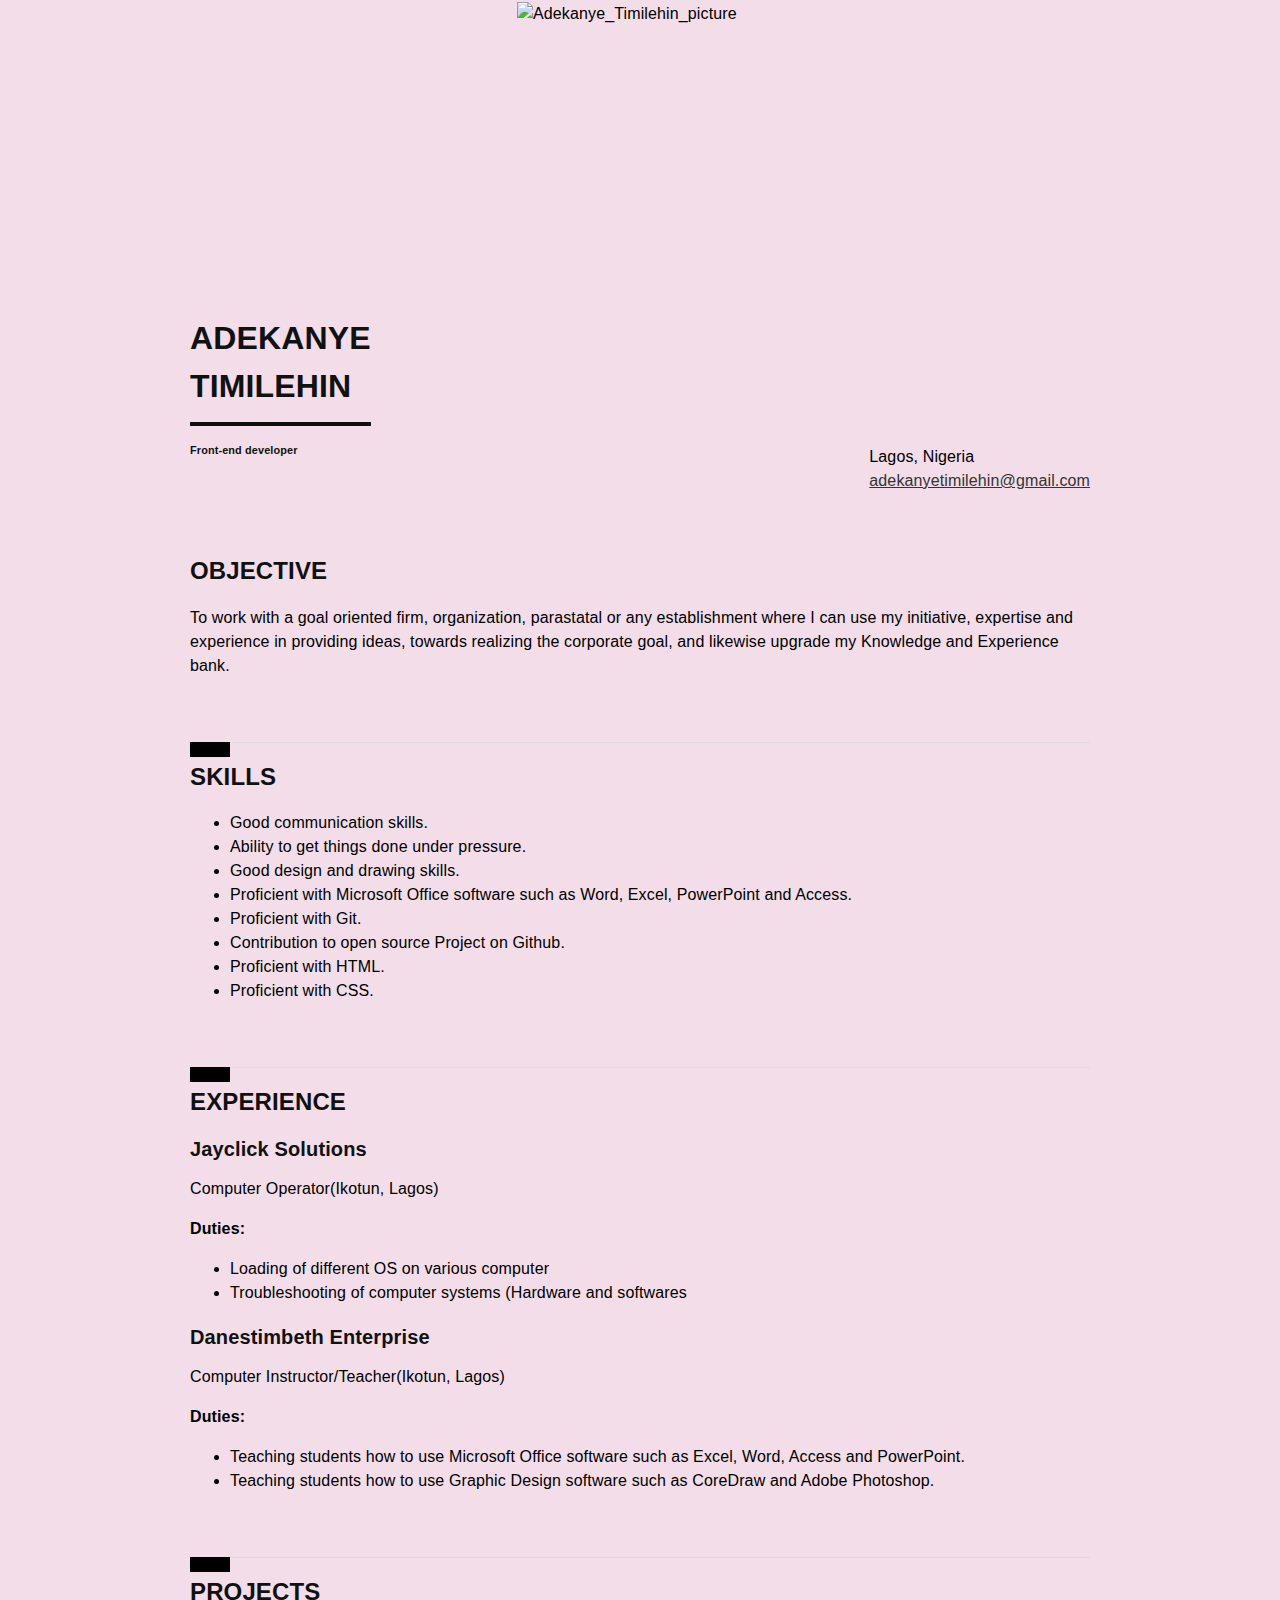
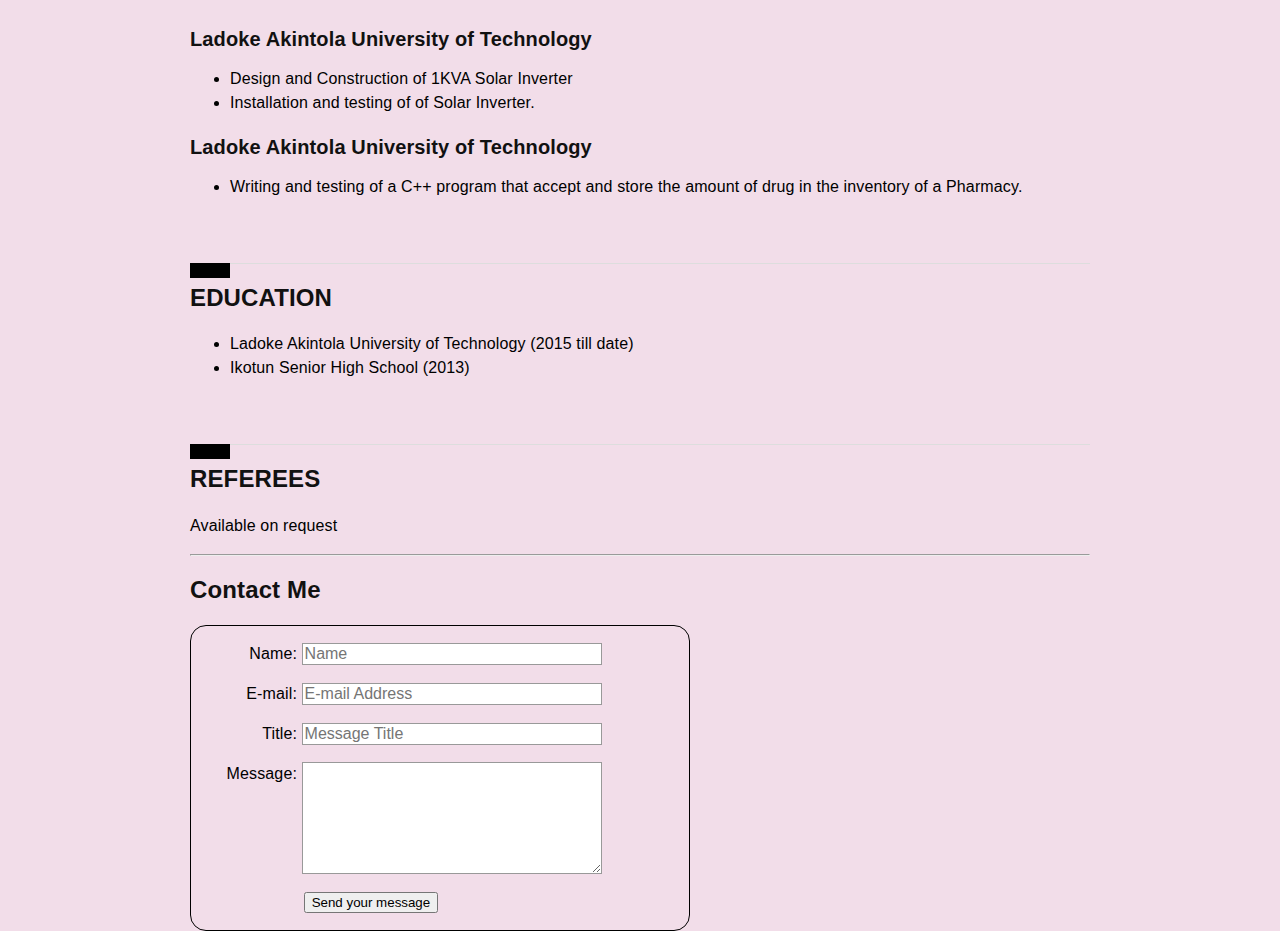
==== index.html @ 71247ec4 "change file name" ====
<!DOCTYPE html>
<html>
<head>
	<meta charset="UTF-8" />
    <meta name="viewport" content="width=device-width, initial-scale=1.0" />
    <meta http-equiv="X-UA-Compatible" content="ie=edge" />
	<title>Timilehin's CV</title>
	<link rel="stylesheet" type="text/css" href="style.css">
	<script type="text/javascript" src="formValidate.js"></script>
</head>

<body class="fullpage">
	<article class="l-Wrapper">
		<div class="l-Header">
			<img class="image" src="https://res.cloudinary.com/dfpljttj3/image/upload/v1554369022/IMG_20190126_131307_7.jpg" alt="Adekanye_Timilehin_picture" height="250" width="250"/>
		</div>
		<div class="l-Header">
    		<div class="l-Header-col">
      			<a href="#" target="_blank">
        		<h1 class="Title">
          		<span>ADEKANYE<br>Timilehin
          		</span>
          		<span class="Title-sub">Front-end developer
          		</span>
        		</h1>
      			</a>
    	</div>
    	<div>
      		<div>Lagos, Nigeria</div>
      		<div><a href="mailto:adekanyetimilehin@gmail.com" target="_blank">adekanyetimilehin@gmail.com</a></div>
    	</div>
  		</div>

		<section class="l-Section">
			<h2>OBJECTIVE</h2>
			<div>
			<p>To work with a goal oriented firm, organization, parastatal or any establishment where I can use my initiative, expertise and experience in providing ideas, towards realizing the corporate goal, and likewise upgrade my Knowledge and Experience bank.</p>
			</div>
		</section>


		<section class="l-Section">
			<h2>SKILLS</h2>
			<div>
				<ul>
				<li>Good communication skills.</li>
				<li>Ability to get things done under pressure.</li>
				<li>Good design and drawing skills.</li>
				<li>Proficient with Microsoft Office software such as Word, Excel, PowerPoint and Access.</li>
				<li>Proficient with Git.</li>
				<li>Contribution to open source Project on Github.</li>
				<li>Proficient with HTML.</li>
				<li>Proficient with CSS.</li>

				</ul>
			</div>
		</section>


		<section class="l-Section">
			<h2>EXPERIENCE</h2>
			<div>
			<h3>Jayclick Solutions</h3>
			<p>Computer Operator(Ikotun, Lagos)</p>
			<p><b>Duties:</b></p>
			<ul>
				<li>Loading of different OS on various computer</li>
				<li>Troubleshooting of computer systems (Hardware and softwares</li>
			</ul>

			<h3>Danestimbeth Enterprise</h3>
			<p>Computer Instructor/Teacher(Ikotun, Lagos)</p>
			<p><b>Duties:</b></p>
			<ul>
				<li>Teaching students how to use Microsoft Office software such as Excel, Word, Access and PowerPoint.</li>
				<li>Teaching students how to use Graphic Design software such as CoreDraw and Adobe Photoshop.</li>
			</ul>
			</div>
		</section>

		<section class="l-Section">
			<h2>PROJECTS</h2>
			<div>
			<h3>Ladoke Akintola University of Technology</h3>
			<ul>
				<li>Design and Construction of 1KVA Solar Inverter</li>
				<li>Installation and testing of of Solar Inverter.</li>
			</ul>

			<h3>Ladoke Akintola University of Technology</h3>
			<ul>
				<li>Writing and testing of a C++ program that accept and store the amount of drug in the inventory of a Pharmacy.</li>
			</ul>
			</div>
		</section>



		<section class="l-Section">
			<h2>EDUCATION</h2>
			<div>
			<ul>
				<li>Ladoke Akintola University of Technology (2015 till date)</li>
				<li>Ikotun Senior High School (2013)</li>
			</ul>
			</div>
		</section>


		<section class="l-Section">
			<h2>REFEREES</h2>
			<div>
				<p>Available on request</p>
				<hr>
			</div>
		</section>


		<section>
			<h2>Contact Me</h2>
			<form action="./submit.html" method="post">
			<div>
    			<label for="name">Name:</label>
    			<input type="text" id="name" name="user_name" placeholder="Name" required minlength="4">
  			</div>
  			
  			<div>
		    	<label for="mail">E-mail:</label>
		    	<input type="email" id="mail" name="user_mail" placeholder="E-mail Address" required>
  			</div>
 
   			<div>
		    	<label for="title">Title:</label>
		    	<input type="text" id="title" name="message_title" placeholder="Message Title" required>
  			</div>

  			<div>
		    	<label for="msg">Message:</label>
		    	<textarea id="msg" name="user_message" required minlength="20"></textarea>
  			</div>
			
			<div class="button">
  				<button type="submit">Send your message</button>
			</div>
			</form>
		</section>

	</article>
</body>
</html>
---- style.css ----
html {
	  font-family: sans-serif;
	  line-height: 1.15;
	  font-size: 62.5%;
    box-sizing: border-box;
    display: block;
    text-size-adjust: 90%;
  }

  head {
    display: none;
  }

  body {
    background-color: rgba(236, 207, 224, 0.7);
    font-size: 1.6rem;
    font-family: Helvetica, Arial, sans-serif;
    font-weight: normal;
    line-height: 1.5;
    letter-spacing: 0.008em;
    -webkit-font-smoothing: antialiased;
    display: block;
    min-width: 320px;
  }

  .image {
    margin: auto;
    padding: 2px;

  }


  .fullpage {
    padding-bottom: 0px;
    margin: 0px;
    display: flex;
    -webkit-box-orient: vertical;
    -webkit-box-direction: normal;
    flex-direction: column;
  }

  
  *, *:before, *:after {
    box-sizing: inherit;
  }

  
  .l-Wrapper {
    width: 80%;
    max-width: 90rem;
    margin-left: auto;
    margin-right: auto;
  }


  .l-Header {
    display: flex;
    justify-content: space-between;
    align-items: flex-end;
    min-width: 544px
    margin-top: 6.4rem;
    margin-bottom: 3.2rem;
    }


  .l-Header-col {
    margin-top: 3.2rem;
    margin-bottom: 3.2rem;
    }


  h1 {
	  color: #111;
	  margin: 0.67em 0px;
    }

  h2 {
    color: #111;
    line-height: 1.2;
    font-weight: 900;
    display: block;
    }  


  h3 {
    font-size: 2rem;
    margin-bottom: 0;
    color: #111;
    line-height: 1.2;
    font-weight: 900;
    display: block;
    }


  .Title {
  	font-family: Helvetica, Arial;
  	font-weight: 900;
    font-size: 45px
  	line-height: 1.1;
  	margin-top: 0;
  	margin-bottom: 0;
  	text-transform: uppercase;
  	display: inline-block;
  }  


  .Title-sub {
  	font-size: 0.34em;
  	letter-spacing: 0.16em
  	font-weight: 400;
  	text-transform: none;
  	display: block;
  	margin-top: 1.2rem;
  	padding-top: 1.6rem;
  	border-top: 0.45em solid; 
  } 




  a:active, a:hover {
  	outline-width: 0px; 
  }


  a {
  	color: #333;
  	background-color: transparent; 
  }


  a:hover .u-shadow {
  	text-shadow: -4px -4px 0 azure;
  }


  .u-shadow {
  	text-shadow: 4px 4px 0 #fa8072;
  	transition: text-shadow 0.2s ease-in-out;
  }

  .l-Section {
    margin-top: 6.4rem;
  }

  .l-Section + .l-Section{
    position: relative;
    border-top: 1px solid #ddd;
  }

.l-Section + .l-Section:before {
    content: "";
    font-size: 8vw;
    position: absolute;
    top: -0.1rem;
    border-top: 0.153em solid;
    width: 4rem;
}



form {
  width: 500px;
  padding: 1em;
  border: 1px solid #000;
  border-radius: 1em;
}


form div + div {
  margin-top: 1em;
}



label {
  display: inline-block;
  width: 90px;
  text-align: right;
}


input, textarea {
  font: 1em sans-serif;
  width: 300px;
  box-sizing: border-box;
  border: 1px solid #999;
}


input:focus, textarea:focus {
  border-color: #000;
}


textarea {
  vertical-align: top;
  height: 7em;
}

.button {
  padding-left: 90px;
}

button {
  margin-left: .5em;
  
}
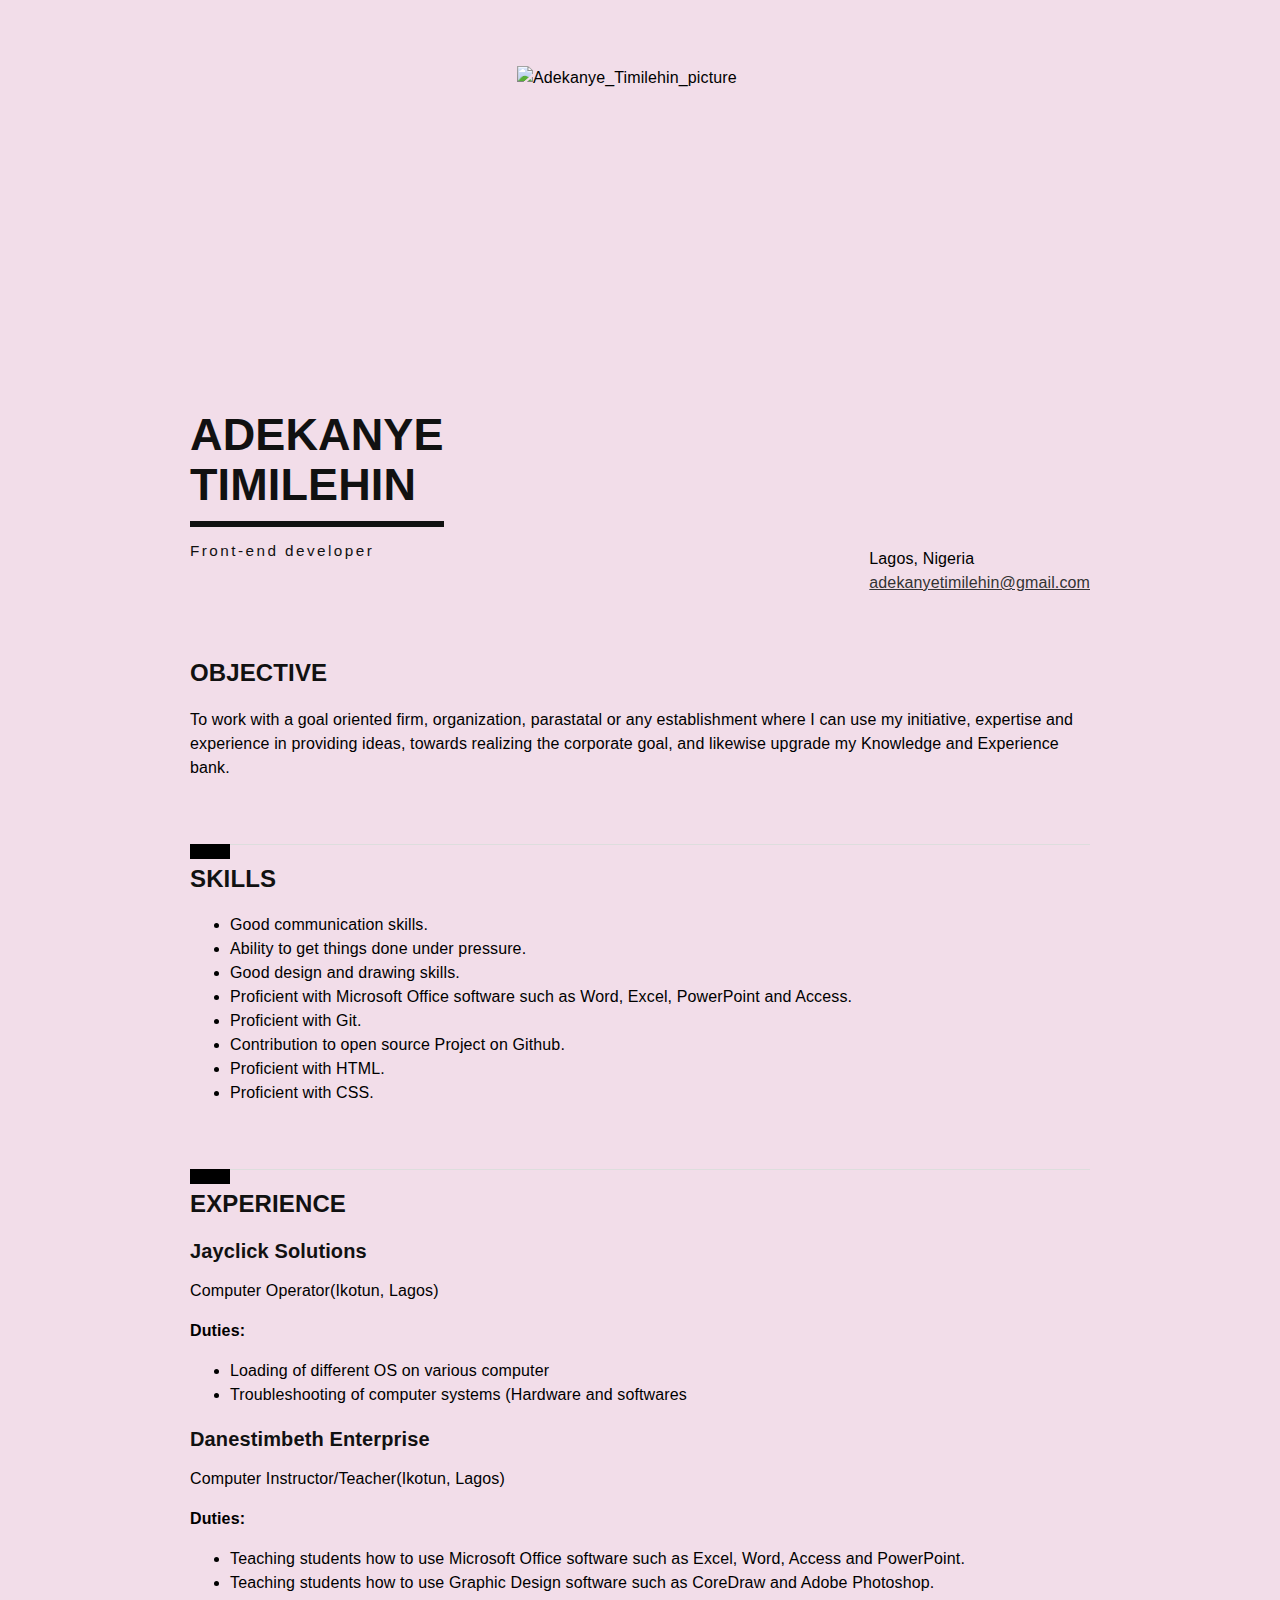
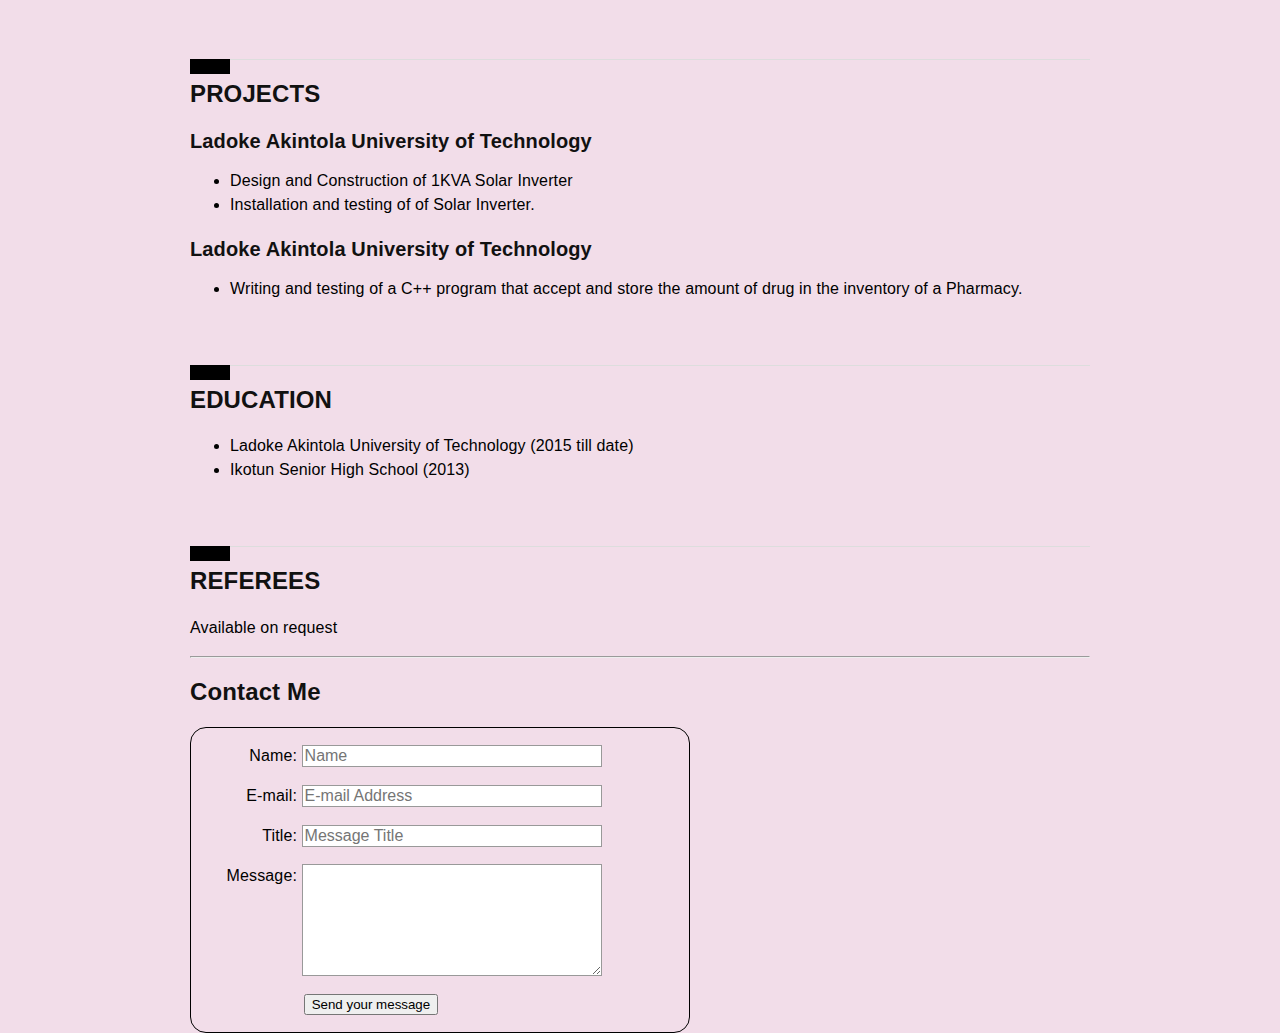
==== commit 411f680f: "Remove script tag from index.html and updated css file." ====
--- a/index.html
+++ b/index.html
@@ -6,7 +6,6 @@
     <meta http-equiv="X-UA-Compatible" content="ie=edge" />
 	<title>Timilehin's CV</title>
 	<link rel="stylesheet" type="text/css" href="style.css">
-	<script type="text/javascript" src="formValidate.js"></script>
 </head>
 
 <body class="fullpage">
@@ -118,7 +117,7 @@
 
 		<section>
 			<h2>Contact Me</h2>
-			<form action="./submit.html" method="post">
+			<form action="./submit.html" method="get">
 			<div>
     			<label for="name">Name:</label>
     			<input type="text" id="name" name="user_name" placeholder="Name" required minlength="4">
@@ -147,4 +146,4 @@
 
 	</article>
 </body>
-</html>
+</html>--- a/style.css
+++ b/style.css
@@ -57,7 +57,7 @@
     display: flex;
     justify-content: space-between;
     align-items: flex-end;
-    min-width: 544px
+    min-width: 544px;
     margin-top: 6.4rem;
     margin-bottom: 3.2rem;
     }
@@ -95,7 +95,7 @@
   .Title {
   	font-family: Helvetica, Arial;
   	font-weight: 900;
-    font-size: 45px
+    font-size: 45px;
   	line-height: 1.1;
   	margin-top: 0;
   	margin-bottom: 0;
@@ -106,7 +106,7 @@
 
   .Title-sub {
   	font-size: 0.34em;
-  	letter-spacing: 0.16em
+  	letter-spacing: 0.16em;
   	font-weight: 400;
   	text-transform: none;
   	display: block;
